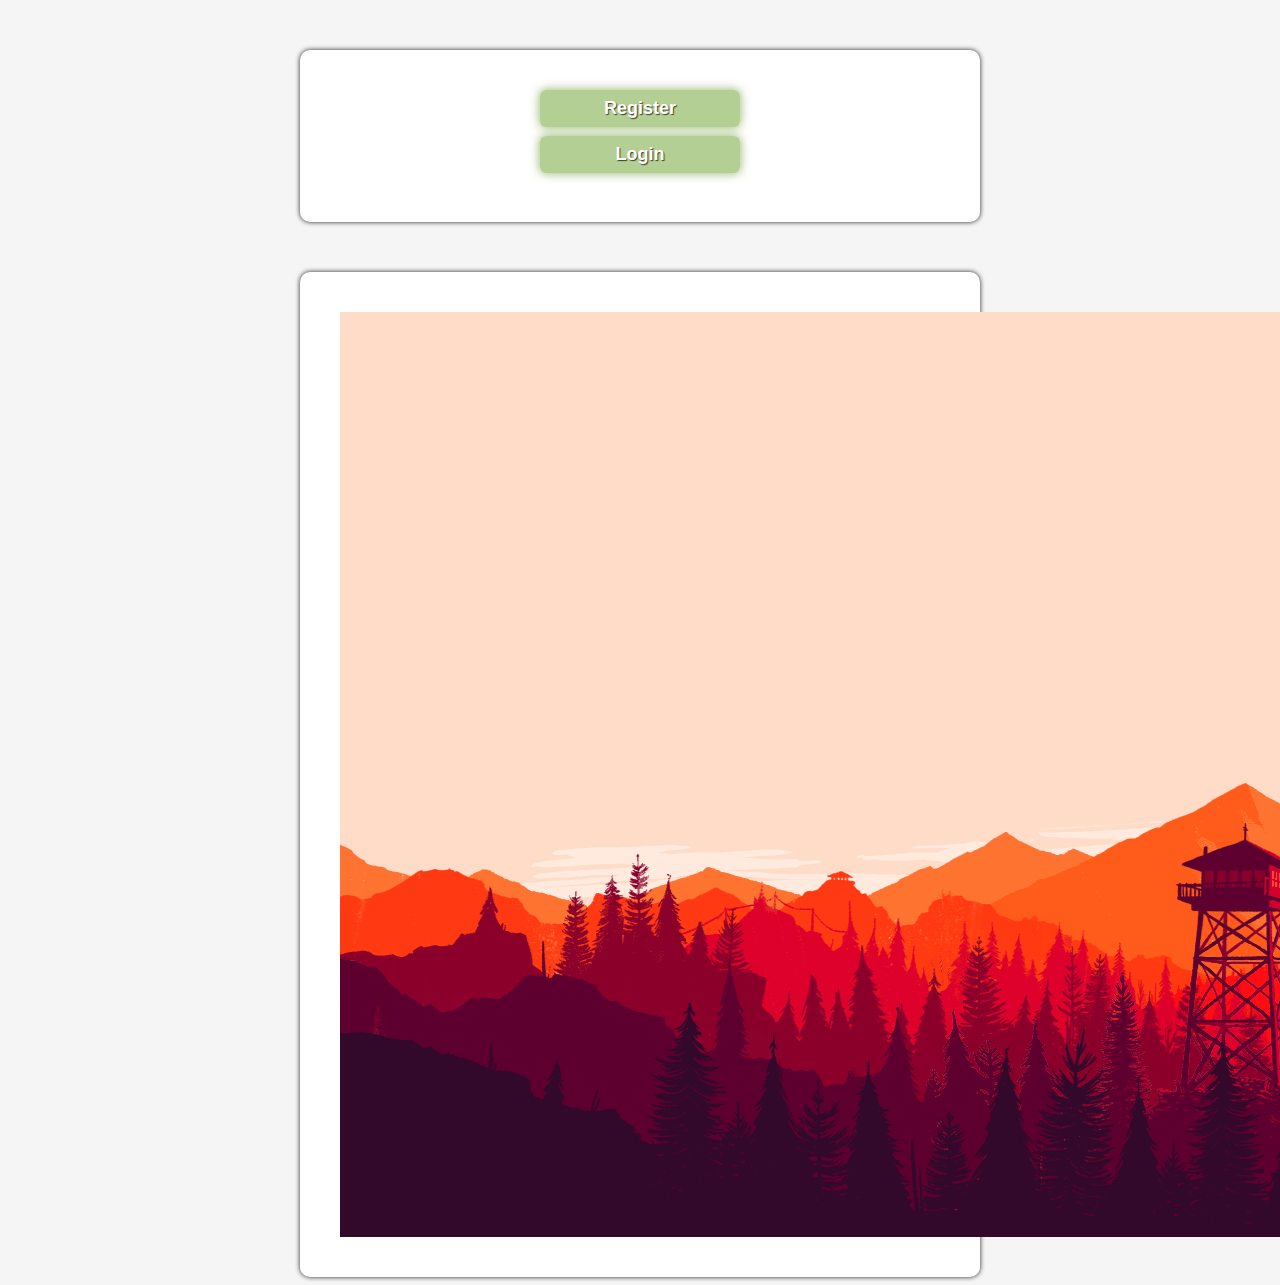
==== index.html @ b4ab38a4 "Add files via upload" ====
<!DOCTYPE html>
<html>
<head>
    <meta charset='utf-8'>
    <meta http-equiv='X-UA-Compatible' content='IE=edge'>
    <title>Artem Site</title>
    <meta name='viewport' content='width=device-width, initial-scale=1'>
    <link rel='stylesheet' type='text/css' media='screen' href='style.css'>
    <link rel="icon" href="images/Icon.png">
    <script src='main.js'></script>
</head>
<body>
    <form>
        <div>
<input type="button" value="Register" onclick="location.href = 'register.html'" class="menu_buttons">
<input type="button" value="Login" onclick="location.href = 'login.html'"class="menu_buttons">
</div>
    </form>
    <form>
        <img src="images/parallax.png" alt="parallax">
    </form>
</body>
</html>
---- style.css ----
body {
    background: whitesmoke;
    font-family: -apple-system, BlinkMacSystemFont, 'Segoe UI', Roboto, Oxygen, Ubuntu, Cantarell, 'Open Sans', 'Helvetica Neue', sans-serif;
    font-size: 10px;
  }
  h1{
    text-align: center;
    padding: 0em 0em 0em;
    margin: 30px auto 0;
    font-size: 50px;
    color:rgb(0, 0, 0);
  }
  h2{
    text-align: center;
    padding: 0em;
    margin: 30px auto 0;
    font-size: 30px;
    color:rgb(0, 0, 0);
  }
  form {
    background: #fff;
    padding: 4em 4em 4em;
    margin: 50px auto 0em;
    box-shadow: 0em 0em 0.5em #222;
    border-radius: 10px;
    text-align: center;
    max-width: 600px;
  }
  form span {
    display: initial;
    background: #F9A5A5;
    padding: 2px 3px;
    height: auto;
    margin: auto;
    position: sticky;
    color: #666;
  }
  form input.input_field{
    display: block;
    box-sizing: border-box;
    width: 80%;
    text-align: left;
    font-family: 'Segoe UI', Tahoma, Geneva, Verdana, sans-serif;
    height: auto;
    margin: 10px auto 1em;
    cursor: initial;
  }
  form input.send_button{
    background: rgba(118, 199, 20, 0.7);
    box-shadow: 0px 0px 10px 0.1px rgba(123, 163, 73, 0.7);
    border-radius: .35em;
    border: none;
    color: #fff;
    font-family: Verdana, Geneva, Tahoma, sans-serif;
    cursor: pointer;
    display: block;
    font-size: 1.8em;
    font-weight: bold;
    line-height: 0.8em;
    margin: auto;
    width: 50%;
    position: sticky;
    outline: none;
    padding: .9em 2em;
    text-shadow: rgba(3, 3, 3, 0.7) 1px 1px 1px;
  }
form input.menu_buttons{
  background: rgba(148, 186, 101, 0.7);
  box-shadow: 0px 0px 10px 1px rgba(123, 163, 73, 0.7);
  border-radius: 0.35em;
  border: none;
  color: #fff;
  cursor: pointer;
  display: block;
  font-size: 1.8em;
  font-weight: bold;
  line-height: .45em;
  max-width: 200px;
  margin: 0px auto 0.5em;
  width: 50%;
  outline: none;
  size: 10vmax;
  padding: .8em 2em;
  text-shadow: rgba(3, 3, 3, 0.7) 1px 1px 1px;
}
 form img{
  display: block;
  border: 10%;
  height: fit-content;
  position: sticky;
  margin-left: auto;
  margin-right: auto;
  margin: auto;

}
  a{
    border: none;
    color: rgb(51, 51, 51);
    cursor: pointer;
    display: block;
    font-size: 1.1em;
    line-height: 0em;
    margin: 3em auto 0em;
    outline: none;
  }
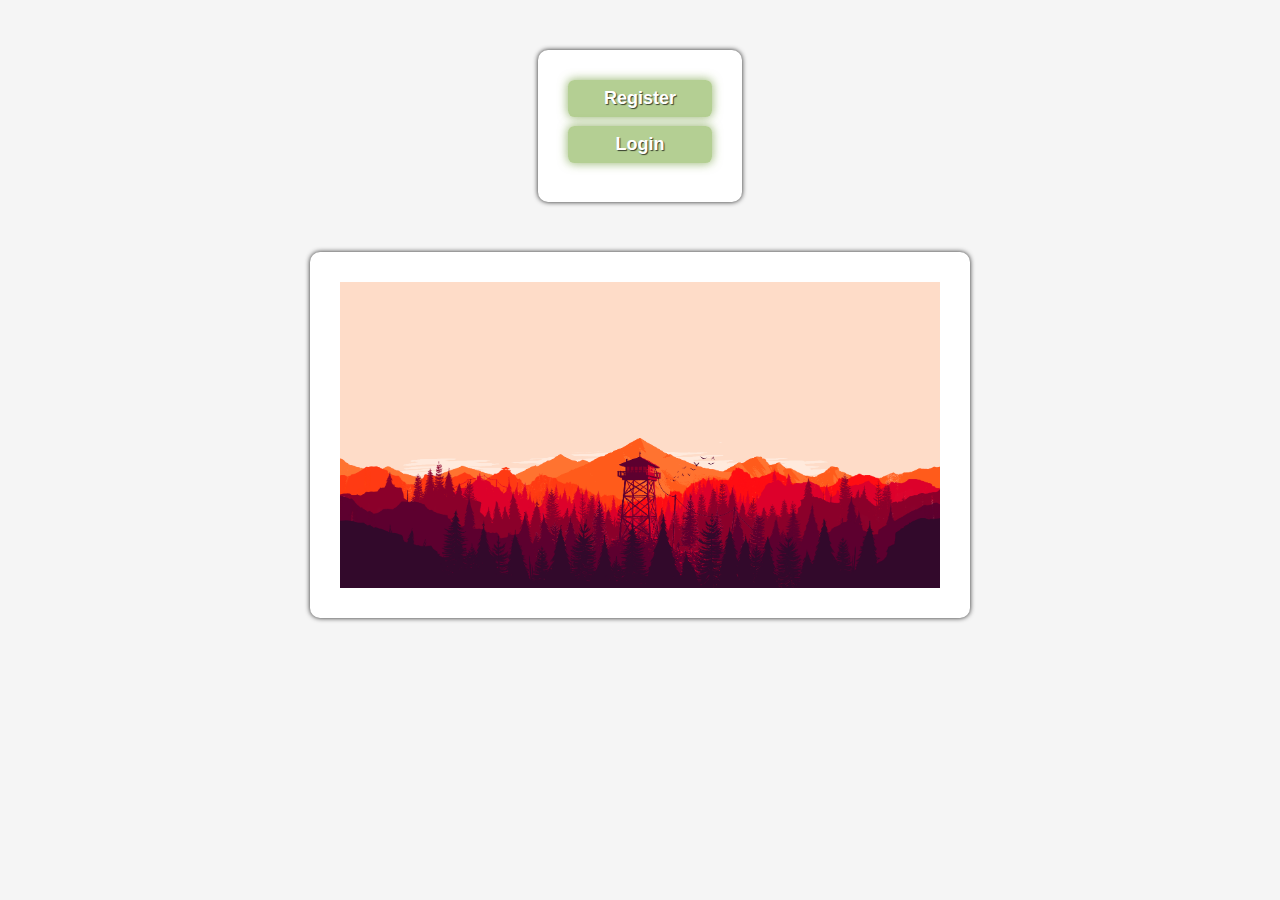
==== commit f6eb1de6: "Add files via upload" ====
--- a/index.html
+++ b/index.html
@@ -17,7 +17,8 @@
 </div>
     </form>
     <form>
-        <img src="images/parallax.png" alt="parallax">
+            <img src="images/parallax.png" alt="parallax">
     </form>
+
 </body>
 </html>--- a/style.css
+++ b/style.css
@@ -1,105 +1,109 @@
 body {
-    background: whitesmoke;
-    font-family: -apple-system, BlinkMacSystemFont, 'Segoe UI', Roboto, Oxygen, Ubuntu, Cantarell, 'Open Sans', 'Helvetica Neue', sans-serif;
-    font-size: 10px;
-  }
-  h1{
-    text-align: center;
-    padding: 0em 0em 0em;
-    margin: 30px auto 0;
-    font-size: 50px;
-    color:rgb(0, 0, 0);
-  }
-  h2{
-    text-align: center;
-    padding: 0em;
-    margin: 30px auto 0;
-    font-size: 30px;
-    color:rgb(0, 0, 0);
-  }
-  form {
-    background: #fff;
-    padding: 4em 4em 4em;
-    margin: 50px auto 0em;
-    box-shadow: 0em 0em 0.5em #222;
-    border-radius: 10px;
-    text-align: center;
-    max-width: 600px;
-  }
-  form span {
-    display: initial;
-    background: #F9A5A5;
-    padding: 2px 3px;
-    height: auto;
-    margin: auto;
-    position: sticky;
-    color: #666;
-  }
-  form input.input_field{
-    display: block;
-    box-sizing: border-box;
-    width: 80%;
-    text-align: left;
-    font-family: 'Segoe UI', Tahoma, Geneva, Verdana, sans-serif;
-    height: auto;
-    margin: 10px auto 1em;
-    cursor: initial;
-  }
-  form input.send_button{
-    background: rgba(118, 199, 20, 0.7);
-    box-shadow: 0px 0px 10px 0.1px rgba(123, 163, 73, 0.7);
-    border-radius: .35em;
-    border: none;
-    color: #fff;
-    font-family: Verdana, Geneva, Tahoma, sans-serif;
-    cursor: pointer;
-    display: block;
-    font-size: 1.8em;
-    font-weight: bold;
-    line-height: 0.8em;
-    margin: auto;
-    width: 50%;
-    position: sticky;
-    outline: none;
-    padding: .9em 2em;
-    text-shadow: rgba(3, 3, 3, 0.7) 1px 1px 1px;
-  }
-form input.menu_buttons{
+  background: whitesmoke;
+  font-family: -apple-system, BlinkMacSystemFont, 'Segoe UI', Roboto, Oxygen, Ubuntu, Cantarell, 'Open Sans', 'Helvetica Neue', sans-serif;
+  font-size: 10px;
+}
+h1{
+  text-align: center;
+  padding: 0em 0em 0em;
+  margin: 30px auto 0;
+  font-size: 50px;
+  color:rgb(0, 0, 0);
+}
+h2{
+  text-align: center;
+  padding: 0em;
+  margin: 30px auto 0;
+  font-size: 30px;
+  color:rgb(0, 0, 0);
+}
+form {
+  background: #fff;
+  padding: 3em 3em 3em;
+  margin: 50px auto 0em;
+  box-shadow: 0em 0em 0.5em #222;
+  border-radius: 10px;
+  text-align: center;
+  max-width: 600px;
+  width: fit-content;
+}
+form span {
+  display: initial;
+  background: #F9A5A5;
+  padding: 2px 3px;
+  height: auto;
+  margin: auto;
+  position: sticky;
+  color: #666;
+}
+form input.input_field{
+  display: block;
+  box-sizing: border-box;
+  width: 80%;
+  text-align: left;
+  font-family: 'Segoe UI', Tahoma, Geneva, Verdana, sans-serif;
+  height: auto;
+  margin: 10px auto 1em;
+  cursor: initial;
+}
+form input.send_button{
   background: rgba(148, 186, 101, 0.7);
-  box-shadow: 0px 0px 10px 1px rgba(123, 163, 73, 0.7);
-  border-radius: 0.35em;
+  box-shadow: 0px 0px 10px 0.1px rgba(123, 163, 73, 0.7);
+  border-radius: .35em;
   border: none;
   color: #fff;
+  font-family: Verdana, Geneva, Tahoma, sans-serif;
   cursor: pointer;
   display: block;
   font-size: 1.8em;
   font-weight: bold;
-  line-height: .45em;
-  max-width: 200px;
+  line-height: 0.8em;
   margin: 0px auto 0.5em;
-  width: 50%;
+  width: 100%;
+  position: sticky;
   outline: none;
-  size: 10vmax;
-  padding: .8em 2em;
+  padding: .9em 2em;
   text-shadow: rgba(3, 3, 3, 0.7) 1px 1px 1px;
 }
- form img{
-  display: block;
-  border: 10%;
-  height: fit-content;
-  position: sticky;
-  margin-left: auto;
-  margin-right: auto;
-  margin: auto;
+form input.menu_buttons{
+background: rgba(148, 186, 101, 0.7);
+box-shadow: 0px 0px 10px 1px rgba(123, 163, 73, 0.7);
+border-radius: 0.35em;
+border: none;
+color: #fff;
+cursor: pointer;
+display: block;
+font-size: 1.8em;
+font-weight: bold;
+line-height: .45em;
+max-width: 200px;
+margin: 0px auto 0.5em;
+position: sticky;
+width: 100%;
+outline: none;
+size: 10vmax;
+padding: .8em 2em;
+text-shadow: rgba(3, 3, 3, 0.7) 1px 1px 1px;
+}
+form img{
+display: block;
+border: 10%;
+height: fit-content;
+position: sticky;
+margin-left: auto;
+margin-right: auto;
+margin: auto;
+width: 100%;
+height: 100%;
 
 }
-  a{
-    border: none;
-    color: rgb(51, 51, 51);
-    cursor: pointer;
-    display: block;
-    font-size: 1.1em;
-    line-height: 0em;
-    margin: 3em auto 0em;
-    outline: none;
-  }+a{
+  border: none;
+  color: rgb(51, 51, 51);
+  cursor: pointer;
+  display: block;
+  font-size: 1.1em;
+  line-height: 0em;
+  margin: 3em auto 0em;
+  outline: none;
+}